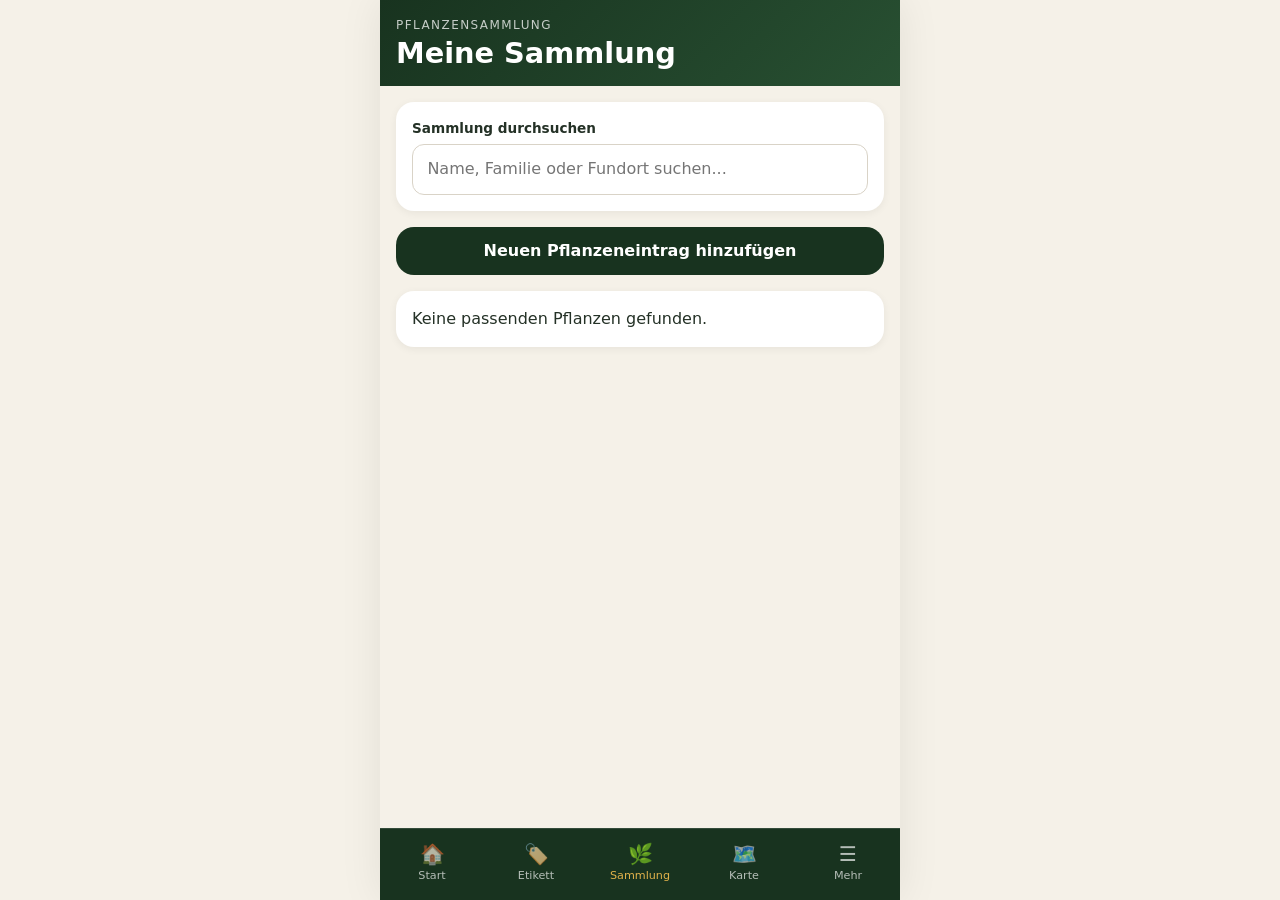
==== pages/collection.html @ 2c60838d "FirstCommit" ====
<!DOCTYPE html>
<html lang="de">
<head>
    <meta charset="UTF-8">
    <meta name="viewport"
          content="width=device-width, initial-scale=1.0, viewport-fit=cover">

    <title>Sammlung | Herbarium Didacticae</title>

    <link rel="stylesheet" href="../css/base.css">
    <link rel="stylesheet" href="../css/layout.css">
    <link rel="stylesheet" href="../css/navigation.css">
    <link rel="stylesheet" href="../css/forms.css">

    <script src="../js/app.js" defer></script>
    <script src="../js/navigation.js" defer></script>
</head>

<body>

<div class="app-shell">

    <header class="app-header">
        <div>
            <p class="app-kicker">Pflanzensammlung</p>
            <h1>Meine Sammlung</h1>
        </div>
    </header>

    <main class="app-content">

        <section class="card">
            <label class="form-field">
                <span>Sammlung durchsuchen</span>
                <input 
                    type="search" 
                    id="collectionSearch"
                    placeholder="Name, Familie oder Fundort suchen..."
                >
            </label>
        </section>

        <a class="primary-action" href="specimen-create.html">
            Neuen Pflanzeneintrag hinzufügen
        </a>

        <section id="specimenList"></section>

    </main>

    <div id="bottomnav-root"></div>

</div>

</body>
</html>
---- css/base.css ----
/* ==========================
   RESET
========================== */

*,
*::before,
*::after {
    box-sizing: border-box;
}

html {
    -webkit-text-size-adjust: 100%;
}

body,
h1,
h2,
h3,
h4,
p,
ul,
ol {
    margin: 0;
}

img {
    max-width: 100%;
    display: block;
}

button,
input,
select,
textarea {
    font: inherit;
}

/* ==========================
   DESIGN SYSTEM
========================== */

:root {

    /* Farben */

    --color-primary: #18331F;
    --color-primary-light: #285032;

    --color-accent: #E1B24B;

    --color-background: #F5F1E8;

    --color-surface: #FFFFFF;

    --color-text: #243126;
    --color-text-light: #66706A;

    --color-border: #D9D3C7;

    /* Schatten */

    --shadow-sm:
        0 2px 8px rgba(0,0,0,.06);

    --shadow-md:
        0 6px 20px rgba(0,0,0,.10);

    /* Rundungen */

    --radius-sm: 12px;
    --radius-md: 18px;
    --radius-lg: 24px;

    /* Abstände */

    --space-xs: .25rem;
    --space-sm: .5rem;
    --space-md: 1rem;
    --space-lg: 1.5rem;
    --space-xl: 2rem;

    /* Navigation */

    --bottom-nav-height: 72px;
}

/* ==========================
   BODY
========================== */

body {
    min-height: 100dvh;

    background: var(--color-background);

    color: var(--color-text);

    font-family:
        system-ui,
        -apple-system,
        BlinkMacSystemFont,
        "Segoe UI",
        sans-serif;

    line-height: 1.5;
}

/* ==========================
   TYPOGRAPHIE
========================== */

h1 {
    font-size: 1.8rem;
    line-height: 1.1;
}

h2 {
    font-size: 1.3rem;
    line-height: 1.2;
}

p {
    font-size: 0.95rem;
}

.section-label {
    font-size: .8rem;
    text-transform: uppercase;
    letter-spacing: .1em;
    color: var(--color-text-light);
}

/* ==========================
   LINKS
========================== */

a {
    color: inherit;
    text-decoration: none;
}

/* ==========================
   BUTTONS
========================== */

.primary-action {
    display: inline-flex;

    align-items: center;
    justify-content: center;

    min-height: 48px;

    padding:
        .75rem
        1.25rem;

    background: var(--color-primary);

    color: white;

    border-radius: var(--radius-md);

    font-weight: 600;

    transition: .2s;
}

.primary-action:active {
    transform: scale(.98);
}

/* ==========================
   CARDS
========================== */

.card {
    background: var(--color-surface);

    border-radius: var(--radius-md);

    box-shadow: var(--shadow-sm);

    padding: var(--space-md);
}
---- css/layout.css ----
/* ==========================
   APP SHELL
========================== */

.app-shell {
    min-height: 100dvh;
    display: grid;
    grid-template-rows: auto 1fr;
}

/* ==========================
   HEADER
========================== */

.app-header {
    padding:
        calc(1rem + env(safe-area-inset-top))
        1rem
        1rem;

    background:
        linear-gradient(
            135deg,
            var(--color-primary),
            var(--color-primary-light)
        );

    color: white;
}

.app-kicker {
    margin-bottom: .25rem;
    font-size: .75rem;
    letter-spacing: .12em;
    text-transform: uppercase;
    color: rgba(255,255,255,.75);
}

/* ==========================
   MAIN CONTENT
========================== */

.app-content {
    overflow-y: auto;

    padding:
        1rem
        1rem
        calc(var(--bottom-nav-height) + 1.5rem + env(safe-area-inset-bottom));

    display: flex;
    flex-direction: column;
    gap: 1rem;
}

/* ==========================
   START PAGE
========================== */

.welcome-card {
    background: var(--color-surface);
    border-radius: var(--radius-lg);
    box-shadow: var(--shadow-sm);

    padding: 1.25rem;

    display: flex;
    flex-direction: column;
    gap: .75rem;
}

.quick-grid {
    display: grid;
    grid-template-columns: 1fr 1fr;
    gap: .75rem;
}

.quick-card {
    min-height: 110px;

    background: var(--color-surface);
    border-radius: var(--radius-md);
    box-shadow: var(--shadow-sm);

    padding: 1rem;

    display: flex;
    flex-direction: column;
    align-items: flex-start;
    justify-content: space-between;

    font-weight: 600;
}

.quick-card:active {
    transform: scale(.98);
}

.quick-icon {
    font-size: 1.8rem;
}

/* ==========================
   DESKTOP UPGRADE
========================== */

@media (min-width: 768px) {
    .app-shell {
        max-width: 520px;
        margin: 0 auto;
        box-shadow: 0 0 40px rgba(0,0,0,.08);
    }
}
---- css/navigation.css ----
/* ==========================
   BOTTOM NAVIGATION
========================== */

.bottom-nav {
    position: fixed;
    left: 0;
    right: 0;
    bottom: 0;

    height: calc(var(--bottom-nav-height) + env(safe-area-inset-bottom));

    padding-bottom: env(safe-area-inset-bottom);

    background: var(--color-primary);

    border-top: 1px solid rgba(255,255,255,.12);

    display: grid;
    grid-template-columns: repeat(5, 1fr);

    z-index: 1000;
}

.nav-item {
    min-width: 0;

    display: flex;
    flex-direction: column;
    align-items: center;
    justify-content: center;
    gap: .25rem;

    color: rgba(255,255,255,.68);

    font-size: .7rem;
    font-weight: 500;
}

.nav-icon {
    font-size: 1.25rem;
    line-height: 1;
}

.nav-item.active {
    color: var(--color-accent);
}

.nav-item:active {
    background: rgba(255,255,255,.08);
}

/* ==========================
   DESKTOP UPGRADE
========================== */

@media (min-width: 768px) {
    .bottom-nav {
        left: 50%;
        right: auto;

        width: 520px;

        transform: translateX(-50%);
    }
}
---- css/forms.css ----
/* ==========================
   FORMS
========================== */

.form-card {
    background: var(--color-surface);
    border-radius: var(--radius-lg);
    box-shadow: var(--shadow-sm);

    padding: 1rem;

    display: flex;
    flex-direction: column;
    gap: 1.25rem;
}

.form-section {
    display: flex;
    flex-direction: column;
    gap: .85rem;
}

.form-field {
    display: flex;
    flex-direction: column;
    gap: .35rem;
}

.form-field span {
    font-size: .85rem;
    font-weight: 600;
    color: var(--color-text);
}

.form-field input,
.form-field textarea,
.form-field select {
    width: 100%;

    border: 1px solid var(--color-border);
    border-radius: var(--radius-sm);

    padding: .8rem .9rem;

    background: #fff;

    color: var(--color-text);

    outline: none;
}

.form-field textarea {
    resize: vertical;
    min-height: 90px;
}

.form-field input:focus,
.form-field textarea:focus,
.form-field select:focus {
    border-color: var(--color-accent);
    box-shadow: 0 0 0 3px rgba(225, 178, 75, .22);
}

.form-grid-2 {
    display: grid;
    grid-template-columns: 1fr 1fr;
    gap: .75rem;
}

/* ==========================
   LABEL LIST
========================== */

.label-list {
    display: flex;
    flex-direction: column;
    gap: 1rem;
}

.label-card {
    background: white;

    border-radius: var(--radius-md);

    padding: 1rem;

    box-shadow: var(--shadow-sm);

    display: flex;
    flex-direction: column;
    gap: .5rem;
}

.label-title {
    font-size: 1.1rem;
    font-weight: 700;
}

.label-subtitle {
    color: var(--color-text-light);
}

.label-meta {
    font-size: .9rem;
}
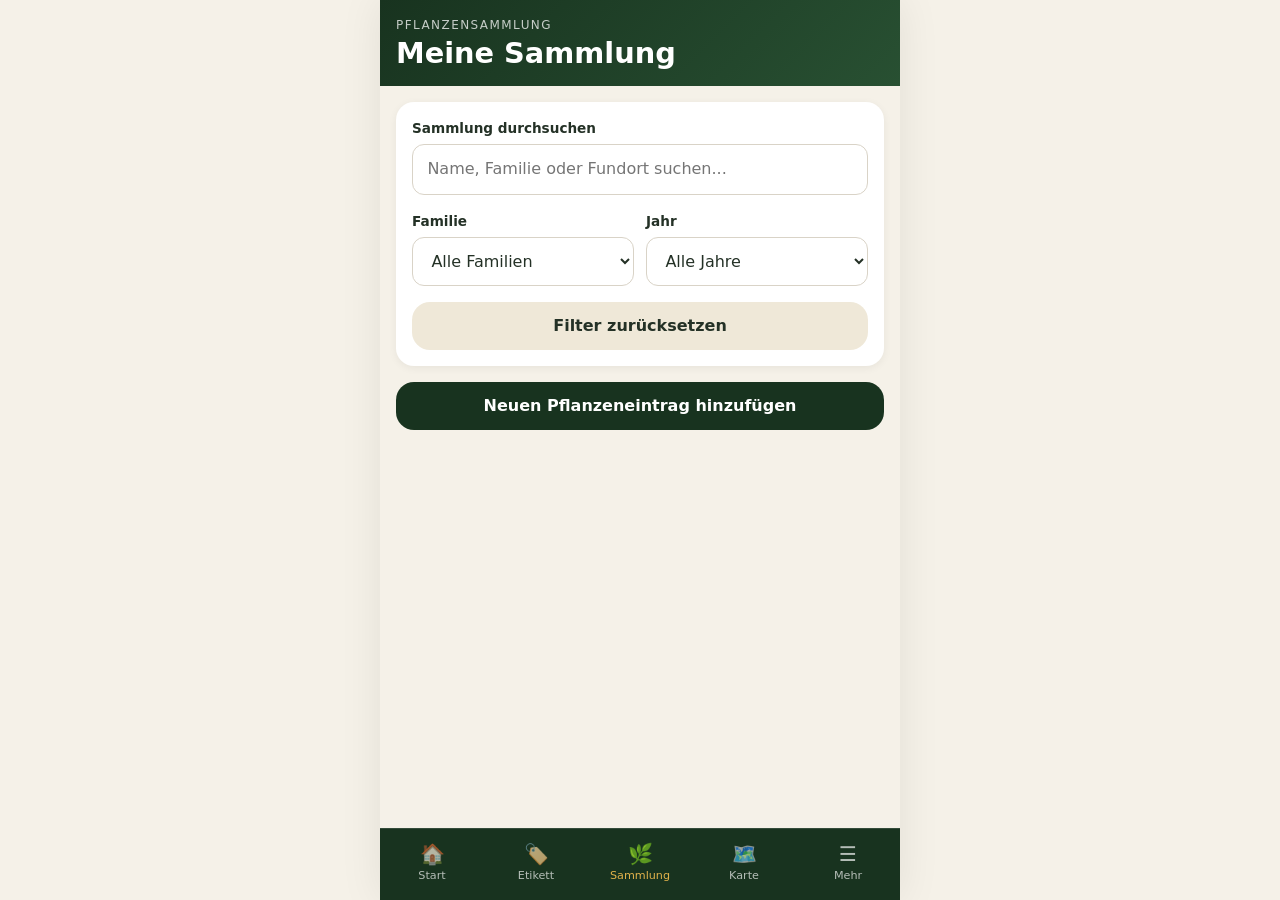
==== commit 474b9bc6: "SecondCommit" ====
--- a/pages/collection.html
+++ b/pages/collection.html
@@ -29,16 +29,40 @@
 
     <main class="app-content">
 
-        <section class="card">
-            <label class="form-field">
-                <span>Sammlung durchsuchen</span>
-                <input 
-                    type="search" 
-                    id="collectionSearch"
-                    placeholder="Name, Familie oder Fundort suchen..."
-                >
-            </label>
-        </section>
+<section class="card collection-filters">
+
+    <label class="form-field">
+        <span>Sammlung durchsuchen</span>
+        <input 
+            type="search" 
+            id="collectionSearch"
+            placeholder="Name, Familie oder Fundort suchen..."
+        >
+    </label>
+
+    <div class="form-grid-2">
+
+        <label class="form-field">
+            <span>Familie</span>
+            <select id="familyFilter">
+                <option value="">Alle Familien</option>
+            </select>
+        </label>
+
+        <label class="form-field">
+            <span>Jahr</span>
+            <select id="yearFilter">
+                <option value="">Alle Jahre</option>
+            </select>
+        </label>
+
+    </div>
+
+    <button class="secondary-action" type="button" id="resetFilters">
+        Filter zurücksetzen
+    </button>
+
+</section>
 
         <a class="primary-action" href="specimen-create.html">
             Neuen Pflanzeneintrag hinzufügen
--- a/css/forms.css
+++ b/css/forms.css
@@ -102,4 +102,187 @@
 
 .label-meta {
     font-size: .9rem;
+}
+
+/* ==========================
+   DETAIL ACTIONS
+========================== */
+
+.detail-actions {
+    display: flex;
+    flex-direction: column;
+    gap: .75rem;
+    margin-top: 1rem;
+}
+
+.secondary-action,
+.danger-action {
+    display: inline-flex;
+    align-items: center;
+    justify-content: center;
+
+    min-height: 48px;
+
+    padding: .75rem 1.25rem;
+
+    border-radius: var(--radius-md);
+
+    font-weight: 600;
+
+    border: none;
+    cursor: pointer;
+}
+
+.secondary-action {
+    background: #efe8d8;
+    color: var(--color-text);
+}
+
+.danger-action {
+    background: #8f2f2f;
+    color: white;
+}
+
+.collection-filters {
+    display: flex;
+    flex-direction: column;
+    gap: 1rem;
+}
+
+.image-preview {
+    display: none;
+    width: 100%;
+    max-height: 220px;
+    object-fit: cover;
+    border-radius: var(--radius-md);
+    box-shadow: var(--shadow-sm);
+}
+
+.specimen-image {
+    width: 100%;
+    max-height: 260px;
+    object-fit: cover;
+    border-radius: var(--radius-md);
+}
+
+/* ==========================
+   SPECIMEN LIST PREVIEW
+========================== */
+
+.specimen-card-layout {
+    display: grid;
+    grid-template-columns: 84px 1fr;
+    gap: .85rem;
+    align-items: start;
+}
+
+.specimen-thumb {
+    width: 84px;
+    height: 84px;
+
+    object-fit: cover;
+
+    border-radius: var(--radius-sm);
+
+    background: #efe8d8;
+}
+
+.specimen-thumb-placeholder {
+    display: flex;
+    align-items: center;
+    justify-content: center;
+
+    font-size: 1.8rem;
+}
+
+.specimen-card-content {
+    min-width: 0;
+}
+
+/* ==========================
+   OVERLAY
+========================== */
+
+.overlay {
+    position: fixed;
+    inset: 0;
+
+    z-index: 2000;
+
+    background: rgba(0, 0, 0, .35);
+
+    display: flex;
+    align-items: flex-end;
+}
+
+.overlay[hidden] {
+    display: none;
+}
+
+.overlay-panel {
+    width: 100%;
+    max-height: 82dvh;
+
+    overflow-y: auto;
+
+    background: var(--color-background);
+
+    border-radius: 24px 24px 0 0;
+
+    padding: 1rem;
+    padding-bottom: calc(1rem + env(safe-area-inset-bottom));
+
+    box-shadow: 0 -8px 30px rgba(0, 0, 0, .18);
+}
+
+.overlay-header {
+    display: flex;
+    align-items: center;
+    justify-content: space-between;
+
+    margin-bottom: 1rem;
+}
+
+.icon-button {
+    width: 44px;
+    height: 44px;
+
+    border: none;
+    border-radius: 50%;
+
+    background: white;
+
+    font-size: 1.6rem;
+    line-height: 1;
+
+    box-shadow: var(--shadow-sm);
+}
+
+.dictionary-mini-list {
+    display: flex;
+    flex-direction: column;
+    gap: .75rem;
+
+    margin-top: 1rem;
+}
+
+.dictionary-mini-card {
+    background: white;
+
+    border-radius: var(--radius-md);
+
+    padding: .9rem;
+
+    box-shadow: var(--shadow-sm);
+}
+
+.copy-term-button {
+    margin-top: .5rem;
+}
+
+.dictionary-actions {
+    display: flex;
+    flex-direction: column;
+    gap: .5rem;
+    margin-top: .75rem;
 }
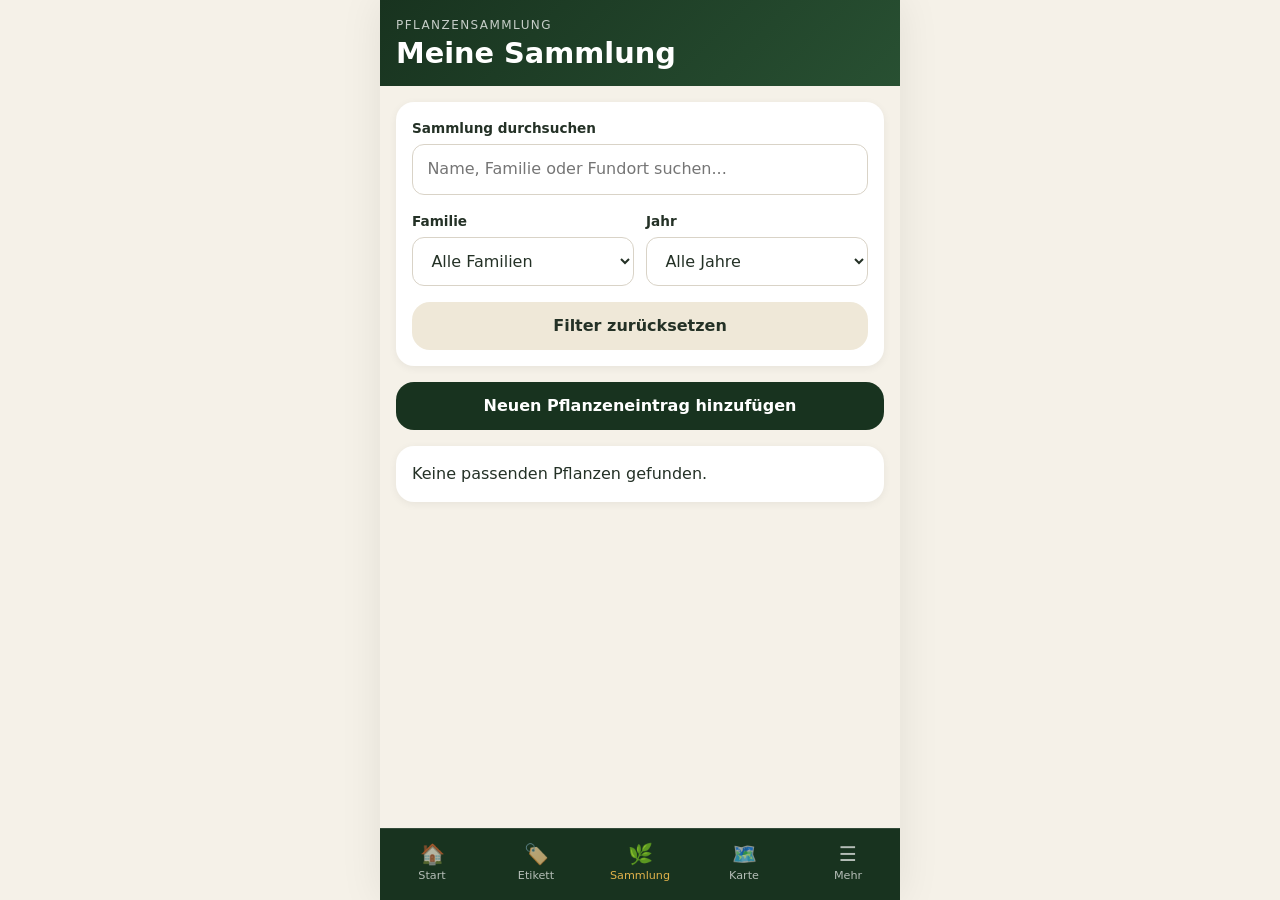
==== commit effe5208: "SixthCommit" ====
--- a/pages/collection.html
+++ b/pages/collection.html
@@ -11,6 +11,9 @@
     <link rel="stylesheet" href="../css/layout.css">
     <link rel="stylesheet" href="../css/navigation.css">
     <link rel="stylesheet" href="../css/forms.css">
+
+<link rel="manifest" href="../manifest.json">
+<meta name="theme-color" content="#18331F">
 
     <script src="../js/app.js" defer></script>
     <script src="../js/navigation.js" defer></script>
--- a/css/layout.css
+++ b/css/layout.css
@@ -51,6 +51,7 @@
     display: flex;
     flex-direction: column;
     gap: 1rem;
+
 }
 
 /* ==========================
